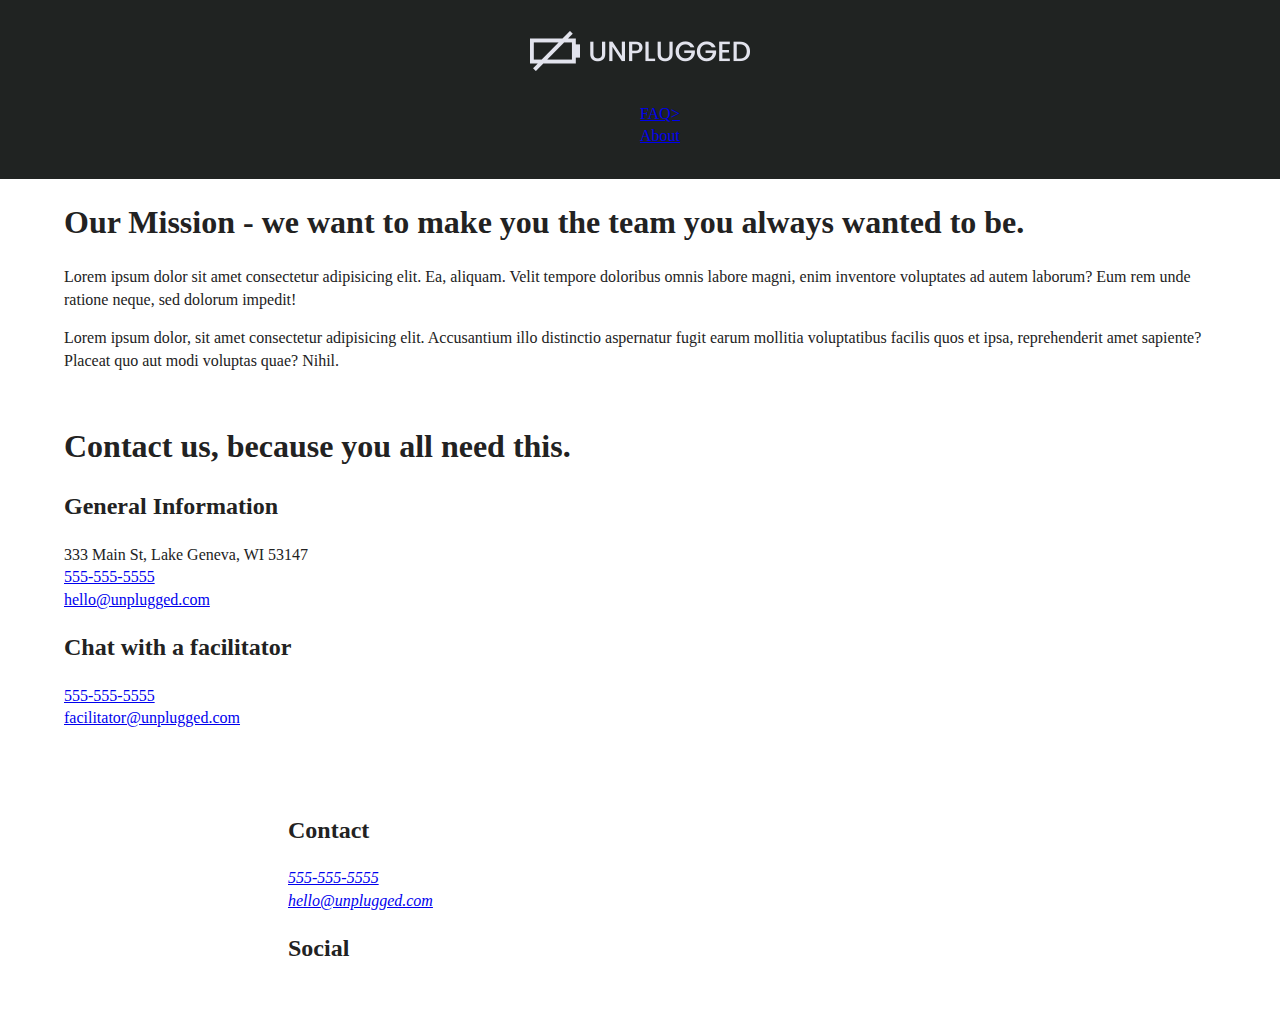
==== about/index.html @ d0165c0d "Format mobile" ====
<!DOCTYPE html>
<html class="no-js" lang="">
  <head>
    <meta charset="utf-8" />
    <title></title>
    <meta name="description" content="" />
    <meta name="viewport" content="width=device-width, initial-scale=1" />

    <meta property="og:title" content="" />
    <meta property="og:type" content="" />
    <meta property="og:url" content="" />
    <meta property="og:image" content="" />

    <link rel="manifest" href="../site.webmanifest" />
    <link rel="apple-touch-icon" href="../icon.png" />
    <!-- Place favicon.ico in the root directory -->

    <link rel="stylesheet" href="../css/normalize.css" />
    <link rel="stylesheet" href="../css/main.css" />

    <meta name="theme-color" content="#fafafa" />
  </head>

  <body>
    <!-- Add your site or application content here -->
    <header>
      <div class="content-wrapper">
        <figure>
          <a href="#"><img src="../img/logo.png" alt="unplugged-logo" /></a>
        </figure>

        <div class="content-divider"></div>

        <nav>
          <ul>
            <ls><a href="faq/index.html" target="_blank">FAQ></a></ls>
            <ls><a href="about/index.html" target="_blank">About</a></ls>
          </ul>
        </nav>
      </div>
    </header>

    <main>
      <section class="mission">
        <div class="content-wrapper">
          <div class="mission-content">
            <h1>Our Mission - we want to make you the team you always wanted to be.</h1>
            <p>Lorem ipsum dolor sit amet consectetur adipisicing elit. Ea, aliquam. Velit tempore doloribus omnis labore magni, enim inventore voluptates ad autem laborum? Eum rem unde ratione neque, sed dolorum impedit!</p>
            <p>Lorem ipsum dolor, sit amet consectetur adipisicing elit. Accusantium illo distinctio aspernatur fugit earum mollitia voluptatibus facilis quos et ipsa, reprehenderit amet sapiente? Placeat quo aut modi voluptas quae? Nihil.</p>
            
          </div>
        </div>
      </section>
      <section class="map">
        <figure></figure>
      </section>
      <section class="contact-section">
        <div class="content-wrapper">
          <div class="contact-content">
            <h1>Contact us, because you all need this.</h1>
            <div>
              <h2>General Information</h2>
              <p>333 Main St, Lake Geneva, WI 53147<br>
                <a href="tel:5555555555">555-555-5555</a><br />
                <a href="hello@unplugged.com">hello@unplugged.com</a></p>
            </div>
            <div>
              <h2>Chat with a facilitator</h2>
              <p><a href="tel:5555555555">555-555-5555<br>
              <a href="facilitator@unplugged.com">facilitator@unplugged.com</a></p>
            </div>  
          </div>
        </div>
      </section>
    </main>

    <footer>
      <div class="content-wrapper">
        <div class="footer-content">
          <div class="contact">
            <h2>Contact</h2>
            <address>
              <a href="tel:5555555555">555-555-5555</a><br />
              <a href="hello@unplugged.com">hello@unplugged.com</a>
            </address>
          </div>
          <div class="social">
            <h2>Social</h2>
            <div class="social-icons">
              <p>
                <a href="https://www.facebook.com/yoursite" target="_blank"></a>
              </p>
              <p>
                <a href="https://www.twitter.com/yoursite" target="_blank"></a>
              </p>
              <p>
                <a
                  href="https://www.instagram.com/yoursite" target="_blank"></a>
              </p>
            </div>
          </div>
        </div>
        <!-- footer content ends -->
      </div>
      <!-- footer content-wrapper ends -->
    </footer>
    <script src="../js/vendor/modernizr-3.11.2.min.js"></script>
    <script src="../js/plugins.js"></script>
    <script src="../js/main.js"></script>

    <!-- Google Analytics: change UA-XXXXX-Y to be your site's ID. -->
    <script>
      window.ga = function () {
        ga.q.push(arguments);
      };
      ga.q = [];
      ga.l = +new Date();
      ga("create", "UA-XXXXX-Y", "auto");
      ga("set", "anonymizeIp", true);
      ga("set", "transport", "beacon");
      ga("send", "pageview");
    </script>
    <script src="https://www.google-analytics.com/analytics.js" async></script>
  </body>
</html>
---- css/main.css ----
/*! HTML5 Boilerplate v8.0.0 | MIT License | https://html5boilerplate.com/ */

/* main.css 2.1.0 | MIT License | https://github.com/h5bp/main.css#readme */
/*
 * What follows is the result of much research on cross-browser styling.
 * Credit left inline and big thanks to Nicolas Gallagher, Jonathan Neal,
 * Kroc Camen, and the H5BP dev community and team.
 */

/* ==========================================================================
   Base styles: opinionated defaults
   ========================================================================== */

html {
  color: #222;
  font-size: 1em;
  line-height: 1.4;
}

/*
 * Remove text-shadow in selection highlight:
 * https://twitter.com/miketaylr/status/12228805301
 *
 * Vendor-prefixed and regular ::selection selectors cannot be combined:
 * https://stackoverflow.com/a/16982510/7133471
 *
 * Customize the background color to match your design.
 */

::-moz-selection {
  background: #b3d4fc;
  text-shadow: none;
}

::selection {
  background: #b3d4fc;
  text-shadow: none;
}

/*
 * A better looking default horizontal rule
 */

hr {
  display: block;
  height: 1px;
  border: 0;
  border-top: 1px solid #ccc;
  margin: 1em 0;
  padding: 0;
}

/*
 * Remove the gap between audio, canvas, iframes,
 * images, videos and the bottom of their containers:
 * https://github.com/h5bp/html5-boilerplate/issues/440
 */

audio,
canvas,
iframe,
img,
svg,
video {
  vertical-align: middle;
}

/*
 * Remove default fieldset styles.
 */

fieldset {
  border: 0;
  margin: 0;
  padding: 0;
}

/*
 * Allow only vertical resizing of textareas.
 */

textarea {
  resize: vertical;
}

/* ==========================================================================
   Author's custom styles
   ========================================================================== */
/* --------------- Base Header -- Footer Styles------------ */

header,
footer {
  display: flex;
  justify-content: center;
  align-items: center;
  flex-flow: column wrap;
}

/* Header styles */

header {
  padding: 15px 0;
  background-color: #202322;
}

header .content-wrapper {
  display: flex;
  justify-content: center;
  align-items: center;
  flex-flow: column wrap;
  margin: 0;
}

header figure {
}

.header-divider {
  width: 100%;
}

header nav {
  display: flex;
  justify-content: center;
  align-items: center;
  flex-flow: column wrap;
  width: 60%;
}

header nav ul {
  display: flex;
  justify-content: center;
  align-items: center;
  flex-flow: column wrap;
}

/* --------------- Mobile Styles -- Homepage------------ */

.hero-area {
  display: flex;
  justify-content: start;
  align-items: center;
  flex-flow: column wrap;
  height: 500px;
}

.content-wrapper {
  width: 90%;
  padding: 0 20px;
}

aside {
  display: flex;
  justify-content: center;
  align-items: center;
  flex-flow: column wrap;
  height: 330px;
  background: #527158;
}

.form-description {
}

.form {
}

.features {
  display: flex;
  justify-content: center;
  align-items: center;
  flex-flow: column wrap;
  height: 1450px;
}

.features p {
  margin: 0;
}

.features article {
  width: 60%;
}

.fontawesome-icon {
}

.features .features-item {
  display: flex;
  justify-content: center;
  align-items: center;
  flex-flow: column wrap;
}

.reviews {
  display: flex;
  justify-content: center;
  align-items: center;
  flex-flow: column wrap;
  height: 600px;
}

.reviews h2 {
  width: 60%;
}
.reviews article {
  width: 100%;
}

/* --------------- Mobile Styles -- ABOUT------------ */

.mission {
  display: flex;
  justify-content: center;
  align-items: center;
  flex-flow: column wrap;
}

.mission-content {
}

.map {
}

.contact-section {
  display: flex;
  justify-content: center;
  align-items: center;
  flex-flow: column wrap;
  height: 340px;
}

.contact-content {
}

/* --------------- Mobile Styles -- FAQ------------ */

.faq {
  display: flex;
  justify-content: center;
  align-items: center;
  flex-flow: column wrap;
}

.faq .content-wrapper {
  display: flex;
  justify-content: center;
  align-items: center;
  flex-flow: column wrap;
  padding: 0 20px;
}
/* Footer */

footer .content-wrapper {
  width: 55%;
  margin: 50px 0;
}

footer p {
  margin: 0;
}

.footer-content {
}
.contact {
}

footer .social p {
  display: flex;
  justify-content: center;
  align-items: center;
  flex-flow: column wrap;
}

footer .social-icons {
  display: flex;
  justify-content: center;
  align-items: center;
  flex-flow: column wrap;
}

.copyright {
}
/* ==========================================================================
   Helper classes
   ========================================================================== */

/*
 * Hide visually and from screen readers
 */

.hidden,
[hidden] {
  display: none !important;
}

/*
 * Hide only visually, but have it available for screen readers:
 * https://snook.ca/archives/html_and_css/hiding-content-for-accessibility
 *
 * 1. For long content, line feeds are not interpreted as spaces and small width
 *    causes content to wrap 1 word per line:
 *    https://medium.com/@jessebeach/beware-smushed-off-screen-accessible-text-5952a4c2cbfe
 */

.sr-only {
  border: 0;
  clip: rect(0, 0, 0, 0);
  height: 1px;
  margin: -1px;
  overflow: hidden;
  padding: 0;
  position: absolute;
  white-space: nowrap;
  width: 1px;
  /* 1 */
}

/*
 * Extends the .sr-only class to allow the element
 * to be focusable when navigated to via the keyboard:
 * https://www.drupal.org/node/897638
 */

.sr-only.focusable:active,
.sr-only.focusable:focus {
  clip: auto;
  height: auto;
  margin: 0;
  overflow: visible;
  position: static;
  white-space: inherit;
  width: auto;
}

/*
 * Hide visually and from screen readers, but maintain layout
 */

.invisible {
  visibility: hidden;
}

/*
 * Clearfix: contain floats
 *
 * For modern browsers
 * 1. The space content is one way to avoid an Opera bug when the
 *    `contenteditable` attribute is included anywhere else in the document.
 *    Otherwise it causes space to appear at the top and bottom of elements
 *    that receive the `clearfix` class.
 * 2. The use of `table` rather than `block` is only necessary if using
 *    `:before` to contain the top-margins of child elements.
 */

.clearfix::before,
.clearfix::after {
  content: " ";
  display: table;
}

.clearfix::after {
  clear: both;
}

/* ==========================================================================
   EXAMPLE Media Queries for Responsive Design.
   These examples override the primary ('mobile first') styles.
   Modify as content requires.
   ========================================================================== */

@media only screen and (min-width: 35em) {
  /* Style adjustments for viewports that meet the condition */
}

@media print,
  (-webkit-min-device-pixel-ratio: 1.25),
  (min-resolution: 1.25dppx),
  (min-resolution: 120dpi) {
  /* Style adjustments for high resolution devices */
}

/* ==========================================================================
   Print styles.
   Inlined to avoid the additional HTTP request:
   https://www.phpied.com/delay-loading-your-print-css/
   ========================================================================== */

@media print {
  *,
  *::before,
  *::after {
    background: #fff !important;
    color: #000 !important;
    /* Black prints faster */
    box-shadow: none !important;
    text-shadow: none !important;
  }

  a,
  a:visited {
    text-decoration: underline;
  }

  a[href]::after {
    content: " (" attr(href) ")";
  }

  abbr[title]::after {
    content: " (" attr(title) ")";
  }

  /*
   * Don't show links that are fragment identifiers,
   * or use the `javascript:` pseudo protocol
   */
  a[href^="#"]::after,
  a[href^="javascript:"]::after {
    content: "";
  }

  pre {
    white-space: pre-wrap !important;
  }

  pre,
  blockquote {
    border: 1px solid #999;
    page-break-inside: avoid;
  }

  /*
   * Printing Tables:
   * https://web.archive.org/web/20180815150934/http://css-discuss.incutio.com/wiki/Printing_Tables
   */
  thead {
    display: table-header-group;
  }

  tr,
  img {
    page-break-inside: avoid;
  }

  p,
  h2,
  h3 {
    orphans: 3;
    widows: 3;
  }

  h2,
  h3 {
    page-break-after: avoid;
  }
}
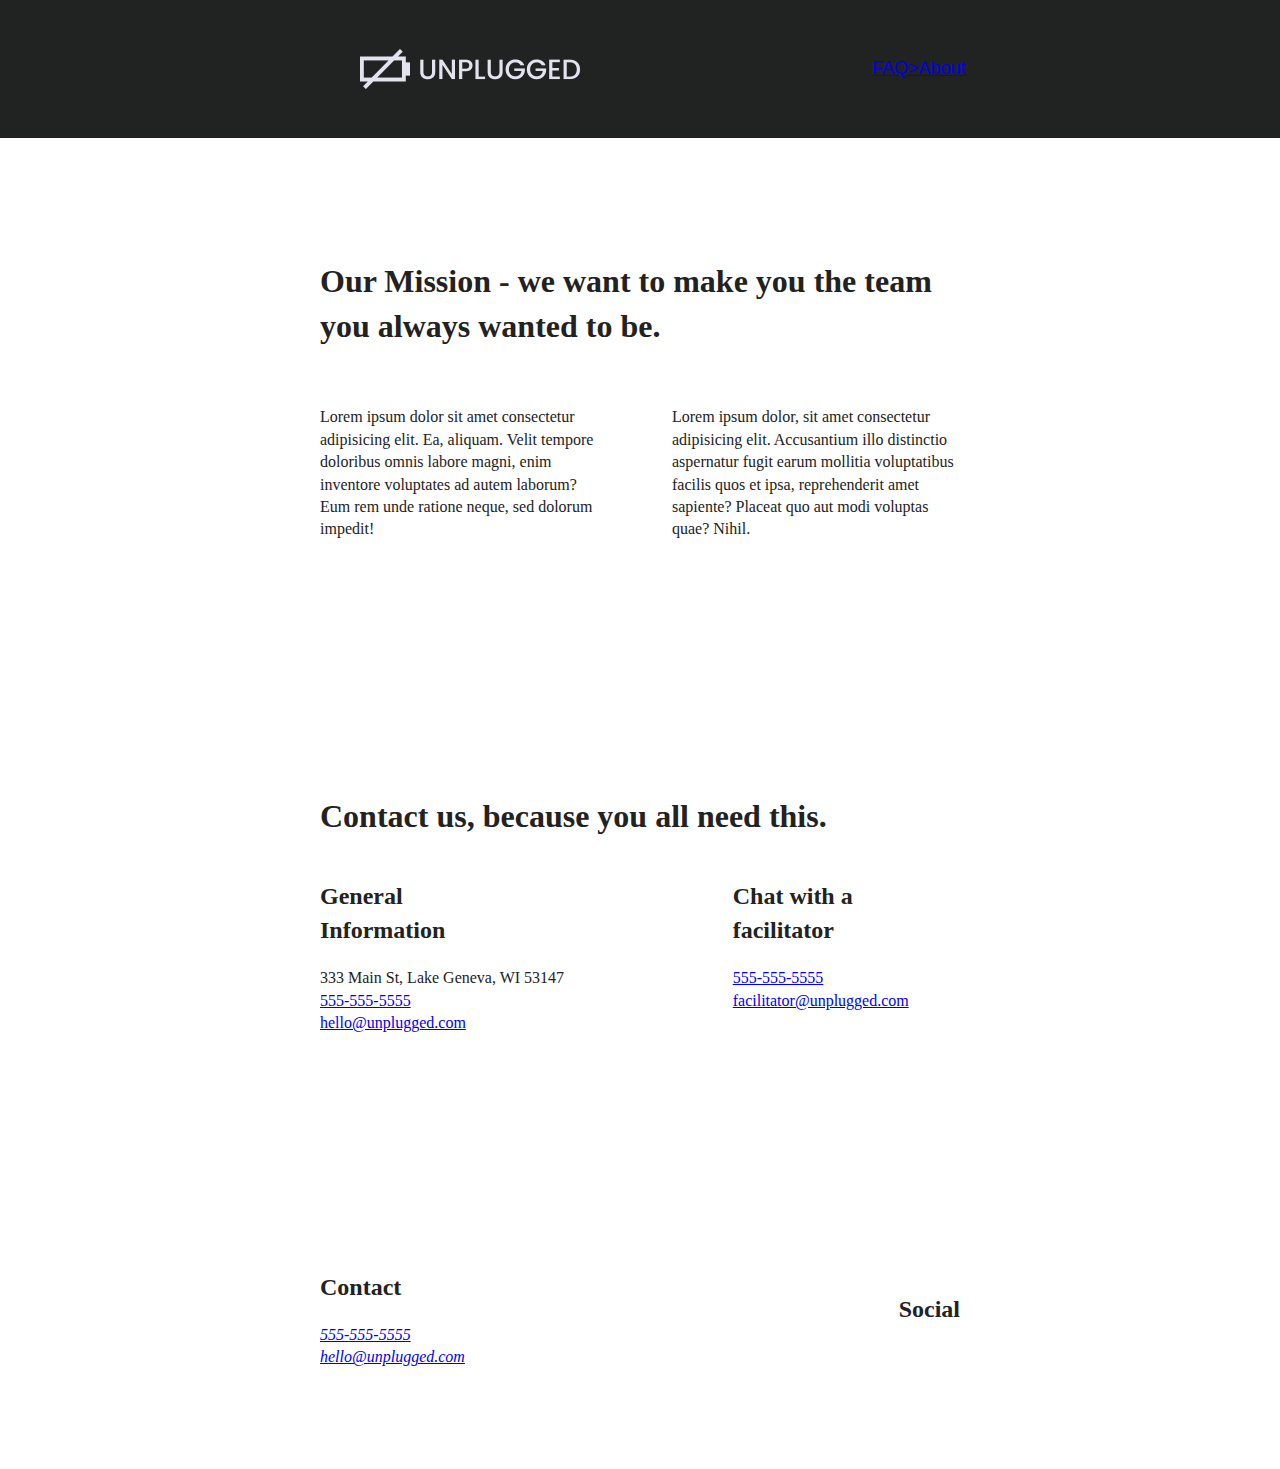
==== commit 6213ed64: "Add tablet profile" ====
--- a/about/index.html
+++ b/about/index.html
@@ -43,11 +43,10 @@
     <main>
       <section class="mission">
         <div class="content-wrapper">
+          <h1>Our Mission - we want to make you the team you always wanted to be.</h1>
           <div class="mission-content">
-            <h1>Our Mission - we want to make you the team you always wanted to be.</h1>
             <p>Lorem ipsum dolor sit amet consectetur adipisicing elit. Ea, aliquam. Velit tempore doloribus omnis labore magni, enim inventore voluptates ad autem laborum? Eum rem unde ratione neque, sed dolorum impedit!</p>
             <p>Lorem ipsum dolor, sit amet consectetur adipisicing elit. Accusantium illo distinctio aspernatur fugit earum mollitia voluptatibus facilis quos et ipsa, reprehenderit amet sapiente? Placeat quo aut modi voluptas quae? Nihil.</p>
-            
           </div>
         </div>
       </section>
@@ -56,8 +55,8 @@
       </section>
       <section class="contact-section">
         <div class="content-wrapper">
+          <h1>Contact us, because you all need this.</h1>
           <div class="contact-content">
-            <h1>Contact us, because you all need this.</h1>
             <div>
               <h2>General Information</h2>
               <p>333 Main St, Lake Geneva, WI 53147<br>
--- a/css/main.css
+++ b/css/main.css
@@ -88,12 +88,17 @@
    ========================================================================== */
 /* --------------- Base Header -- Footer Styles------------ */
 
+.content-wrapper {
+  width: 90%;
+  margin: 50px 0;
+}
+
 header,
 footer {
   display: flex;
   justify-content: center;
   align-items: center;
-  flex-flow: column wrap;
+  flex-flow: row wrap;
 }
 
 /* Header styles */
@@ -107,7 +112,7 @@
   display: flex;
   justify-content: center;
   align-items: center;
-  flex-flow: column wrap;
+  flex-flow: row wrap;
   margin: 0;
 }
 
@@ -116,44 +121,40 @@
 
 .header-divider {
   width: 100%;
+  height: 1px;
+  margin: 10px 0 20px 0;
 }
 
 header nav {
   display: flex;
-  justify-content: center;
-  align-items: center;
-  flex-flow: column wrap;
+  justify-content: space-around;
+  align-items: center;
+  flex-flow: row wrap;
   width: 60%;
 }
 
 header nav ul {
   display: flex;
-  justify-content: center;
-  align-items: center;
-  flex-flow: column wrap;
+  justify-content: space-around;
+  width: 100%;
+  font-family: "Open Sans", sans-serif;
+  font-size: 18px;
+  color: #e2e3ed;
 }
 
 /* --------------- Mobile Styles -- Homepage------------ */
 
 .hero-area {
   display: flex;
-  justify-content: start;
-  align-items: center;
-  flex-flow: column wrap;
-  height: 500px;
-}
-
-.content-wrapper {
-  width: 90%;
-  padding: 0 20px;
+  justify-content: center;
+  flex-flow: row wrap;
 }
 
 aside {
   display: flex;
   justify-content: center;
   align-items: center;
-  flex-flow: column wrap;
-  height: 330px;
+  flex-flow: row wrap;
   background: #527158;
 }
 
@@ -166,9 +167,7 @@
 .features {
   display: flex;
   justify-content: center;
-  align-items: center;
-  flex-flow: column wrap;
-  height: 1450px;
+  flex-flow: row wrap;
 }
 
 .features p {
@@ -177,31 +176,37 @@
 
 .features article {
   width: 60%;
+  margin: 30px 0;
 }
 
 .fontawesome-icon {
 }
 
-.features .features-item {
-  display: flex;
-  justify-content: center;
-  align-items: center;
-  flex-flow: column wrap;
+.features h2 {
+  margin-bottom: 60px;
+}
+
+.features .features-items {
+  display: flex;
+  justify-content: center;
+  align-items: center;
+  flex-flow: row wrap;
 }
 
 .reviews {
   display: flex;
   justify-content: center;
   align-items: center;
-  flex-flow: column wrap;
-  height: 600px;
+  flex-flow: row wrap;
 }
 
 .reviews h2 {
+  margin-bottom: 40px;
+}
+
+.reviews h3 {
   width: 60%;
-}
-.reviews article {
-  width: 100%;
+  margin: 20px 0;
 }
 
 /* --------------- Mobile Styles -- ABOUT------------ */
@@ -210,7 +215,7 @@
   display: flex;
   justify-content: center;
   align-items: center;
-  flex-flow: column wrap;
+  flex-flow: row wrap;
 }
 
 .mission-content {
@@ -223,8 +228,7 @@
   display: flex;
   justify-content: center;
   align-items: center;
-  flex-flow: column wrap;
-  height: 340px;
+  flex-flow: row wrap;
 }
 
 .contact-content {
@@ -236,17 +240,30 @@
   display: flex;
   justify-content: center;
   align-items: center;
-  flex-flow: column wrap;
+  flex-flow: row wrap;
 }
 
 .faq .content-wrapper {
   display: flex;
   justify-content: center;
   align-items: center;
-  flex-flow: column wrap;
-  padding: 0 20px;
-}
+  flex-flow: row wrap;
+  margin: 50px 0 0 0;
+}
+
+.faq h2 {
+  margin-bottom: 40px;
+}
+
+.faq-content {
+  margin-bottom: 50px;
+}
+
 /* Footer */
+
+footer {
+  flex-direction: column;
+}
 
 footer .content-wrapper {
   width: 55%;
@@ -259,24 +276,24 @@
 
 .footer-content {
 }
-.contact {
+footer .contact {
+  margin-bottom: 50px;
 }
 
 footer .social p {
   display: flex;
   justify-content: center;
   align-items: center;
-  flex-flow: column wrap;
 }
 
 footer .social-icons {
   display: flex;
-  justify-content: center;
-  align-items: center;
-  flex-flow: column wrap;
-}
-
-.copyright {
+  justify-content: space-around;
+  align-items: center;
+}
+
+footer .copyright {
+  margin: 20px 0;
 }
 /* ==========================================================================
    Helper classes
@@ -366,17 +383,133 @@
    Modify as content requires.
    ========================================================================== */
 
-@media only screen and (min-width: 35em) {
-  /* Style adjustments for viewports that meet the condition */
-}
-
-@media print,
-  (-webkit-min-device-pixel-ratio: 1.25),
-  (min-resolution: 1.25dppx),
-  (min-resolution: 120dpi) {
-  /* Style adjustments for high resolution devices */
-}
-
+/* TABLET STYLES HERE */
+
+@media (min-width: 768px) {
+  .content-wrapper {
+    max-width: 640px;
+    margin: 100px 0;
+  }
+  /* HEADER */
+  header {
+    justify-content: space-around;
+    padding: 33px 0;
+  }
+  header .content-wrapper {
+    width: 100%;
+    justify-content: space-between;
+  }
+  header nav {
+    width: 20%;
+  }
+  header nav ul {
+    justify-content: space-between;
+  }
+  .header-divider {
+    display: none;
+  }
+  /* HERO AREA */
+  /* ASIDE */
+
+  aside .content-wrapper {
+    margin: 50px 0;
+    display: flex;
+    justify-content: space-between;
+    flex-flow: row wrap;
+  }
+  aside .content-wrapper .form-description,
+  aside .content-wrapper .form {
+    width: 40%;
+    margin: 0;
+  }
+
+  /* FEATURES */
+
+  .features article {
+    display: flex;
+    justify-content: center;
+    align-items: center;
+    flex-flow: column wrap;
+    flex-basis: 50%;
+  }
+  .features .features-item-description {
+    width: 50%;
+  }
+
+  /* REVIEWS */
+
+  .reviews article {
+    display: flex;
+    justify-content: space-between;
+  }
+  .reviews article div {
+    width: 49%;
+  }
+
+  /* FOOTER */
+
+  footer .content-wrapper {
+    width: 65%;
+    margin: 100px 0;
+  }
+  .footer-content {
+    display: flex;
+    justify-content: space-between;
+    align-items: center;
+  }
+  footer .contact {
+    margin-bottom: 0;
+  }
+  footer .copyright {
+    width: 100%;
+  }
+
+  /* ******************ABOUT PAGE *********************/
+
+  .mission-content {
+    display: flex;
+    justify-content: space-between;
+    align-items: center;
+    padding-top: 20px;
+  }
+
+  .mission-content p {
+    width: 45%;
+  }
+
+  .contact-section .content-wrapper h2 {
+    width: 80%;
+  }
+
+  .contact-content {
+    display: flex;
+    justify-content: space-between;
+    align-items: flex-start;
+  }
+
+  /* ********FAQ PAGE******* */
+
+  .faq .content-wrapper {
+    justify-content: space-between;
+  }
+
+  .faq-content {
+    flex-basis: 45%;
+  }
+
+  .faq h2 {
+    width: 100%;
+  }
+}
+
+/* DESKTOP STYLES HERE */
+
+@media (min-width: 1200px) {
+  .content-wrapper {
+    width: 85%;
+    padding: 0 10%;
+  }
+}
 /* ==========================================================================
    Print styles.
    Inlined to avoid the additional HTTP request:
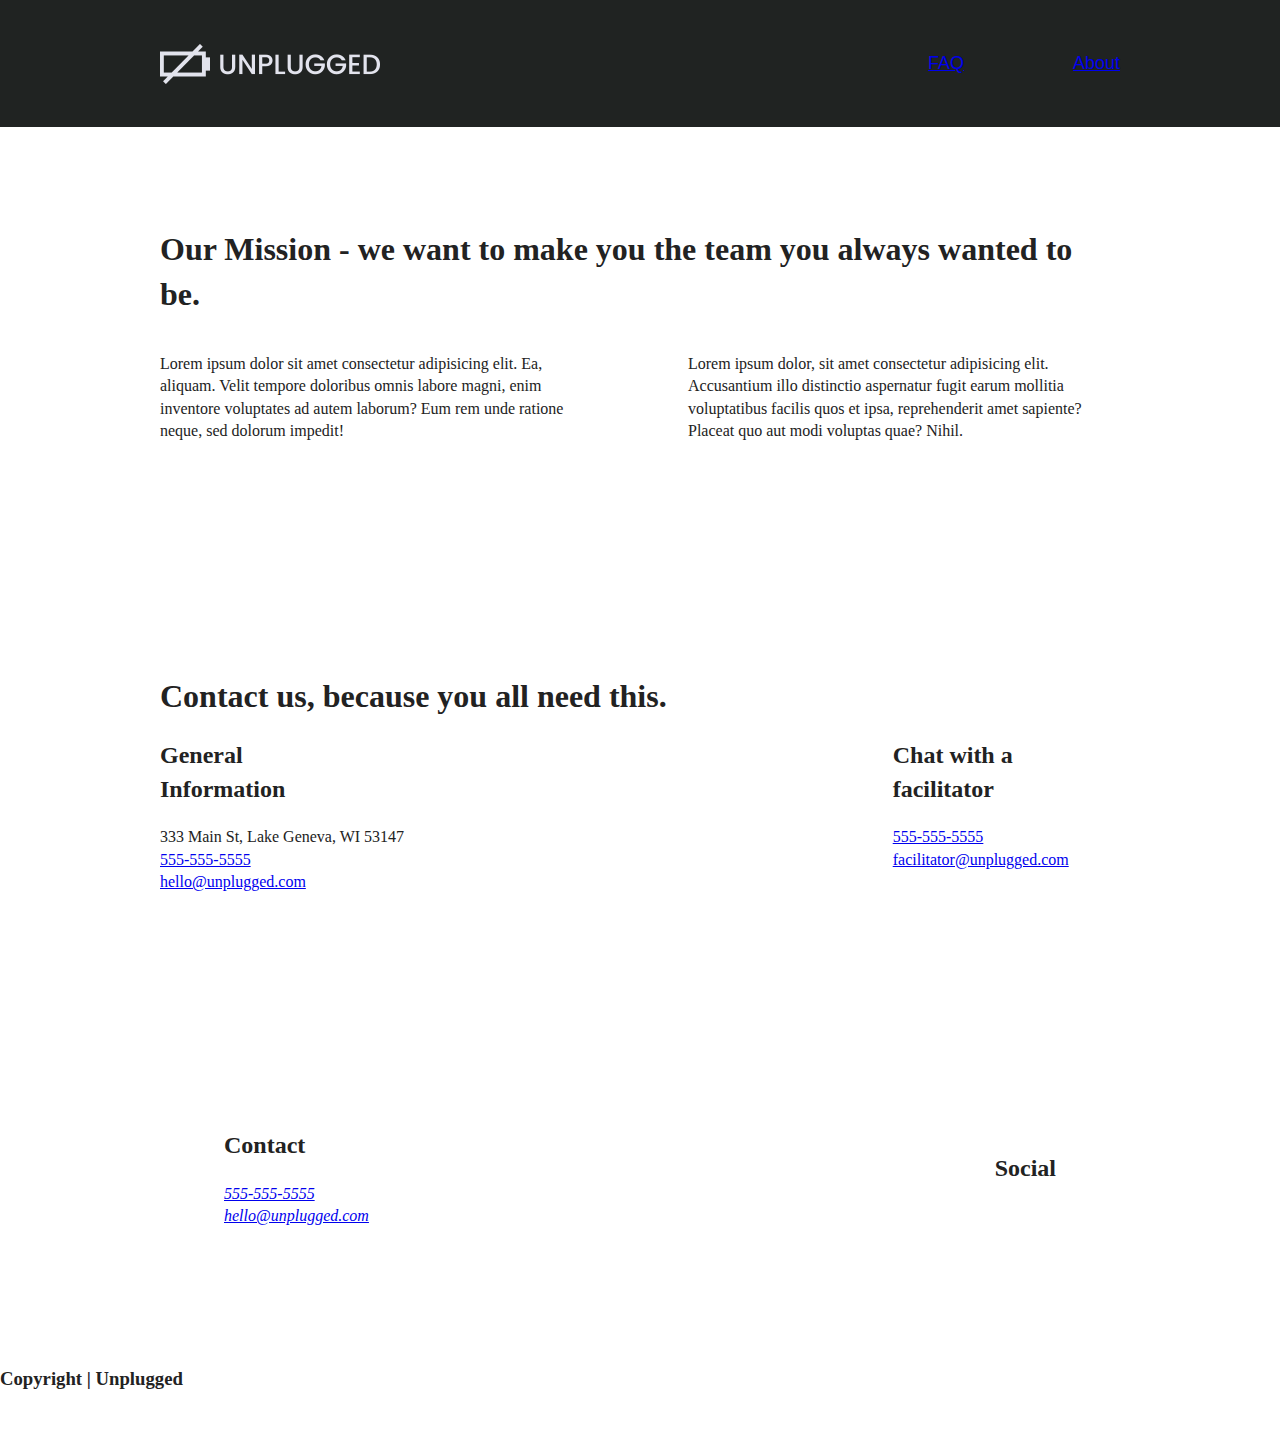
==== commit 3be1a0fa: "Add desktop styles" ====
--- a/about/index.html
+++ b/about/index.html
@@ -33,7 +33,7 @@
 
         <nav>
           <ul>
-            <ls><a href="faq/index.html" target="_blank">FAQ></a></ls>
+            <ls><a href="faq/index.html" target="_blank">FAQ</a></ls>
             <ls><a href="about/index.html" target="_blank">About</a></ls>
           </ul>
         </nav>
@@ -102,6 +102,12 @@
         <!-- footer content ends -->
       </div>
       <!-- footer content-wrapper ends -->
+      <div class="copyright">
+        <div>
+          <h3>Copyright | Unplugged</h3>
+        </div>
+      </div>
+
     </footer>
     <script src="../js/vendor/modernizr-3.11.2.min.js"></script>
     <script src="../js/plugins.js"></script>
--- a/css/main.css
+++ b/css/main.css
@@ -117,6 +117,7 @@
 }
 
 header figure {
+  margin: 0;
 }
 
 .header-divider {
@@ -140,6 +141,7 @@
   font-family: "Open Sans", sans-serif;
   font-size: 18px;
   color: #e2e3ed;
+  padding: 0;
 }
 
 /* --------------- Mobile Styles -- Homepage------------ */
@@ -506,10 +508,39 @@
 
 @media (min-width: 1200px) {
   .content-wrapper {
-    width: 85%;
-    padding: 0 10%;
-  }
-}
+    max-width: 960px;
+  }
+  .hero-area .content-wrapper {
+    margin: 50px 0;
+  }
+  aside .content-wrapper .form-description,
+  aside .content-wrapper .form {
+    width: 30%;
+    padding-left: 80px;
+  }
+  .features article {
+    flex-basis: 30%;
+  }
+
+  /* *********ABOUT********* */
+
+  .mission h1 {
+    margin: 0;
+  }
+  .contact-section h1 {
+    margin: 0;
+  }
+
+  /* ***********FAQ********** */
+
+  .faq {
+    margin: 50px 0;
+  }
+  .faq h1 {
+    width: 75%;
+  }
+}
+
 /* ==========================================================================
    Print styles.
    Inlined to avoid the additional HTTP request:
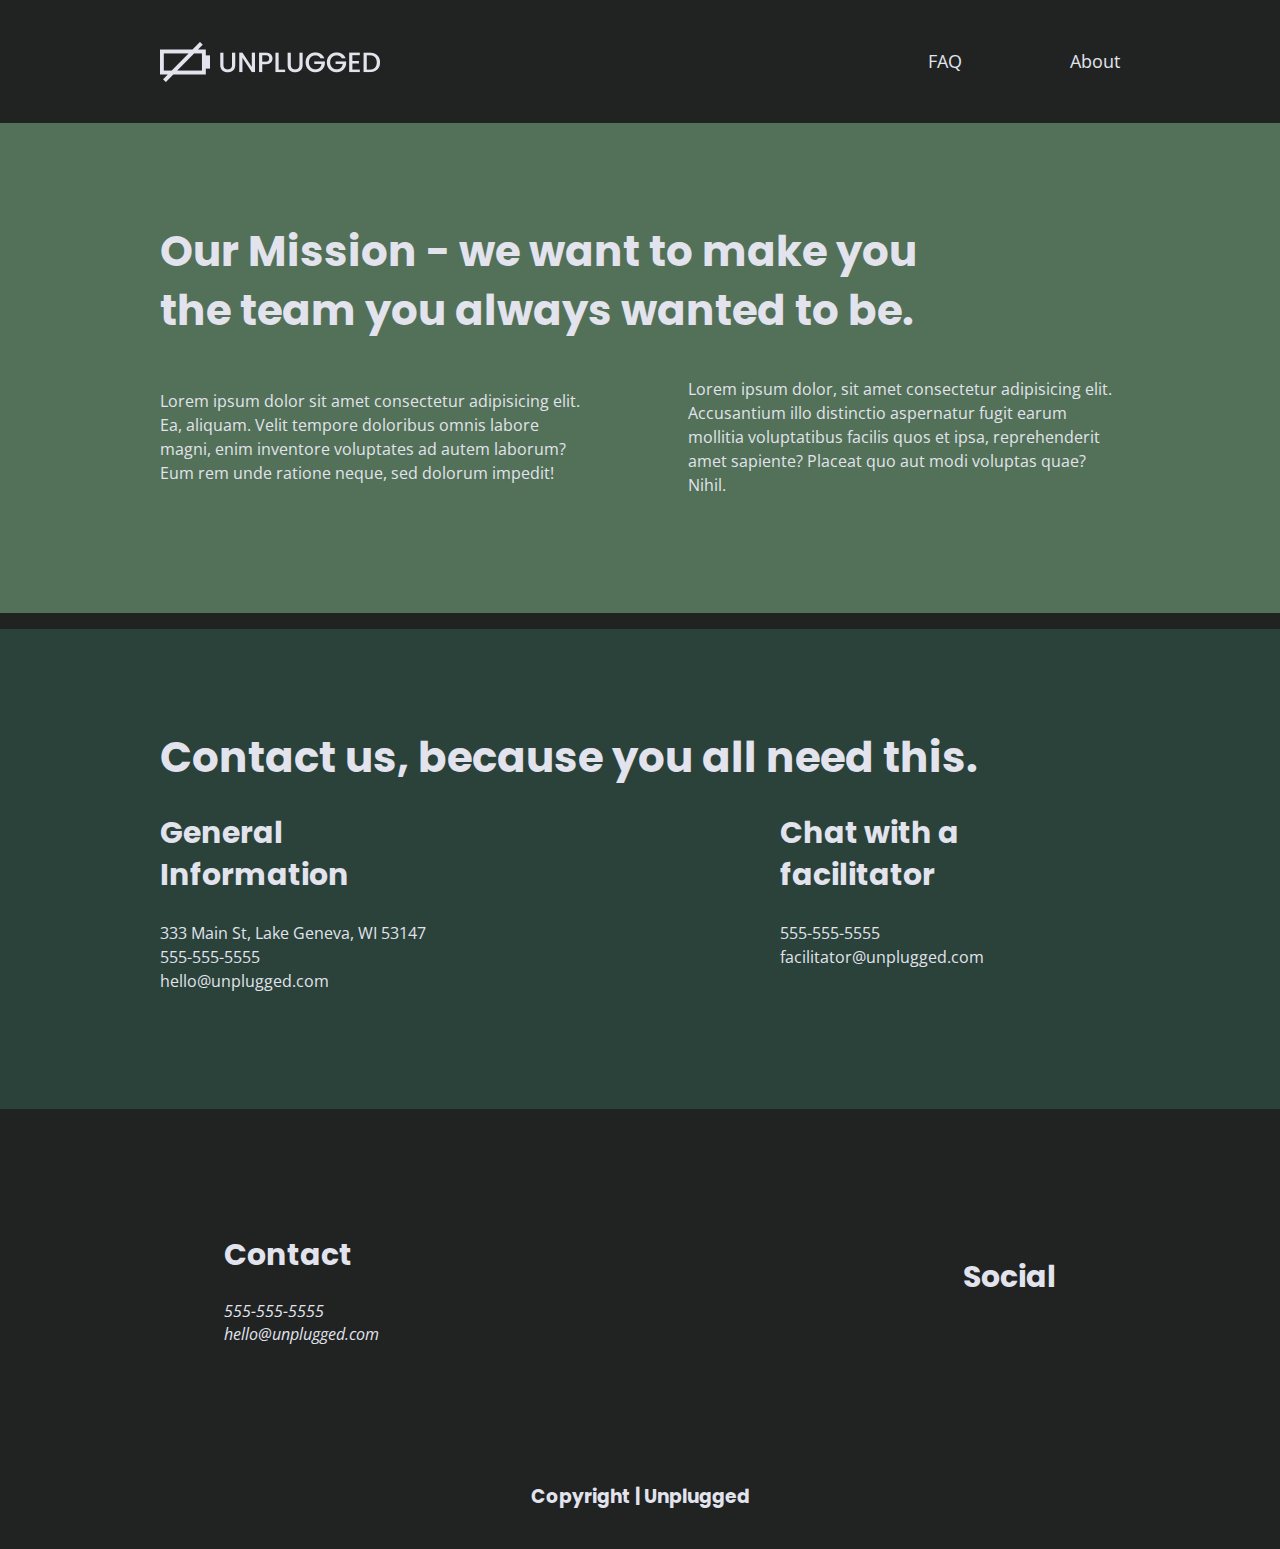
==== commit f2a7e826: "Add font styles" ====
--- a/about/index.html
+++ b/about/index.html
@@ -10,8 +10,9 @@
     <meta property="og:type" content="" />
     <meta property="og:url" content="" />
     <meta property="og:image" content="" />
-
-    <link rel="manifest" href="../site.webmanifest" />
+    <!-- GOOGLE FONTS -->
+    <link href="https://fonts.googleapis.com/css?family=Open+Sans:400,700|Poppins:500,700" rel="stylesheet">
+    <link href="https://fonts.googleapis.com/css2?family=Poppins&display=swap" rel="stylesheet">    <link rel="manifest" href="../site.webmanifest" />
     <link rel="apple-touch-icon" href="../icon.png" />
     <!-- Place favicon.ico in the root directory -->
 
--- a/css/main.css
+++ b/css/main.css
@@ -88,6 +88,60 @@
    ========================================================================== */
 /* --------------- Base Header -- Footer Styles------------ */
 
+/* General Styles */
+
+html {
+  font-size: 16px;
+}
+
+body {
+  font-family: "Open Sans", sans-serif;
+  color: #e2e3ed;
+  font-size: 1em;
+  background-color: #202322;
+}
+
+ul a {
+  font-size: 18px;
+  color: #e2e3ed;
+  text-decoration: none;
+}
+
+a {
+  color: #e2e3ed;
+  text-decoration: none;
+}
+
+h1 {
+  font-family: "Poppins", sans-serif;
+  font-size: 2.62em;
+}
+
+h2 {
+  font-family: "Poppins", sans-serif;
+  font-size: 1.87em;
+}
+
+h3,
+h4 {
+  font-family: "Poppins", sans-serif;
+}
+
+p {
+  line-height: 1.5em;
+}
+
+img {
+}
+
+figure {
+}
+
+address {
+}
+
+.content-wrapper {
+}
 .content-wrapper {
   width: 90%;
   margin: 50px 0;
@@ -105,7 +159,6 @@
 
 header {
   padding: 15px 0;
-  background-color: #202322;
 }
 
 header .content-wrapper {
@@ -138,9 +191,7 @@
   display: flex;
   justify-content: space-around;
   width: 100%;
-  font-family: "Open Sans", sans-serif;
-  font-size: 18px;
-  color: #e2e3ed;
+
   padding: 0;
 }
 
@@ -173,6 +224,7 @@
 }
 
 .features p {
+  text-align: center;
   margin: 0;
 }
 
@@ -200,6 +252,7 @@
   justify-content: center;
   align-items: center;
   flex-flow: row wrap;
+  background-color: #2a423a;
 }
 
 .reviews h2 {
@@ -218,6 +271,7 @@
   justify-content: center;
   align-items: center;
   flex-flow: row wrap;
+  background-color: #527158;
 }
 
 .mission-content {
@@ -231,6 +285,7 @@
   justify-content: center;
   align-items: center;
   flex-flow: row wrap;
+  background-color: #2a423a;
 }
 
 .contact-content {
@@ -243,6 +298,7 @@
   justify-content: center;
   align-items: center;
   flex-flow: row wrap;
+  background-color: #527158;
 }
 
 .faq .content-wrapper {
@@ -463,7 +519,7 @@
     margin-bottom: 0;
   }
   footer .copyright {
-    width: 100%;
+    width: inherit;
   }
 
   /* ******************ABOUT PAGE *********************/
@@ -510,14 +566,18 @@
   .content-wrapper {
     max-width: 960px;
   }
-  .hero-area .content-wrapper {
-    margin: 50px 0;
+  .hero-area h1 {
+    width: 700px;
   }
   aside .content-wrapper .form-description,
   aside .content-wrapper .form {
     width: 30%;
     padding-left: 80px;
   }
+  .features h2 {
+    width: 800px;
+    margin: 0;
+  }
   .features article {
     flex-basis: 30%;
   }
@@ -525,6 +585,7 @@
   /* *********ABOUT********* */
 
   .mission h1 {
+    width: 80%;
     margin: 0;
   }
   .contact-section h1 {
@@ -534,7 +595,6 @@
   /* ***********FAQ********** */
 
   .faq {
-    margin: 50px 0;
   }
   .faq h1 {
     width: 75%;
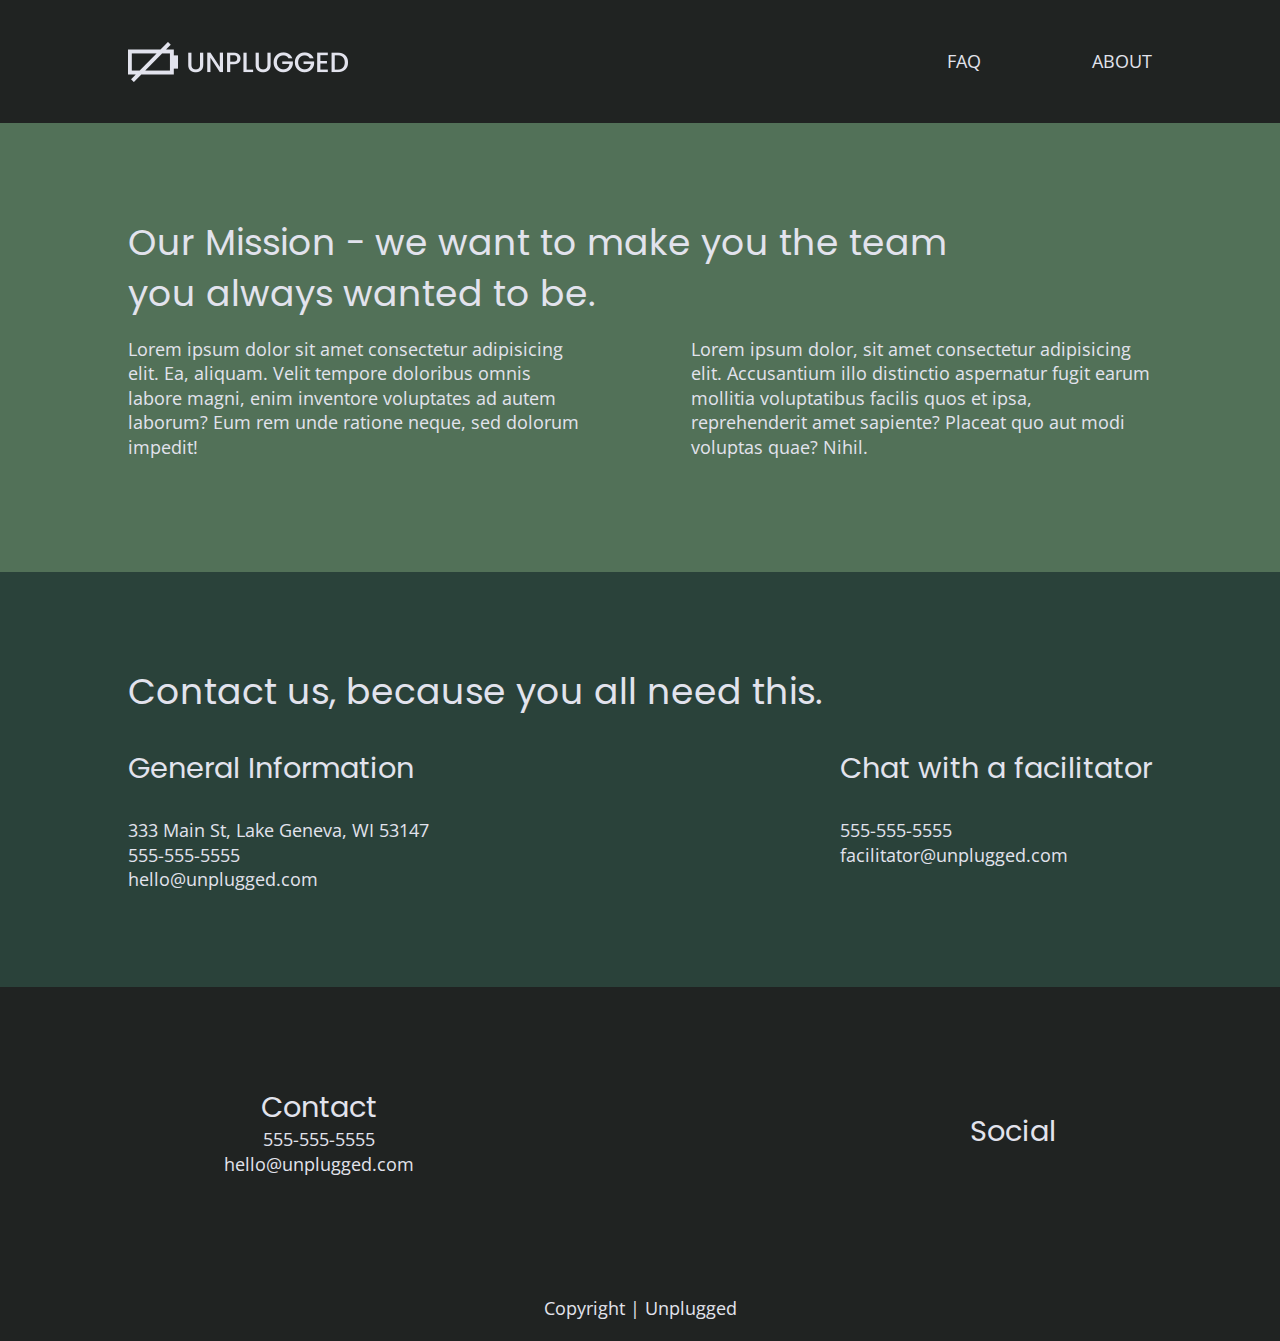
==== commit 8289a3fb: "Style photos" ====
--- a/about/index.html
+++ b/about/index.html
@@ -44,7 +44,7 @@
     <main>
       <section class="mission">
         <div class="content-wrapper">
-          <h1>Our Mission - we want to make you the team you always wanted to be.</h1>
+          <h2>Our Mission - we want to make you the team you always wanted to be.</h2>
           <div class="mission-content">
             <p>Lorem ipsum dolor sit amet consectetur adipisicing elit. Ea, aliquam. Velit tempore doloribus omnis labore magni, enim inventore voluptates ad autem laborum? Eum rem unde ratione neque, sed dolorum impedit!</p>
             <p>Lorem ipsum dolor, sit amet consectetur adipisicing elit. Accusantium illo distinctio aspernatur fugit earum mollitia voluptatibus facilis quos et ipsa, reprehenderit amet sapiente? Placeat quo aut modi voluptas quae? Nihil.</p>
@@ -56,16 +56,16 @@
       </section>
       <section class="contact-section">
         <div class="content-wrapper">
-          <h1>Contact us, because you all need this.</h1>
+          <h2>Contact us, because you all need this.</h2>
           <div class="contact-content">
             <div>
-              <h2>General Information</h2>
+              <h3>General Information</h3>
               <p>333 Main St, Lake Geneva, WI 53147<br>
                 <a href="tel:5555555555">555-555-5555</a><br />
                 <a href="hello@unplugged.com">hello@unplugged.com</a></p>
             </div>
             <div>
-              <h2>Chat with a facilitator</h2>
+              <h3>Chat with a facilitator</h3>
               <p><a href="tel:5555555555">555-555-5555<br>
               <a href="facilitator@unplugged.com">facilitator@unplugged.com</a></p>
             </div>  
@@ -78,14 +78,14 @@
       <div class="content-wrapper">
         <div class="footer-content">
           <div class="contact">
-            <h2>Contact</h2>
+            <h3>Contact</h3>
             <address>
               <a href="tel:5555555555">555-555-5555</a><br />
               <a href="hello@unplugged.com">hello@unplugged.com</a>
             </address>
           </div>
           <div class="social">
-            <h2>Social</h2>
+            <h3>Social</h3>
             <div class="social-icons">
               <p>
                 <a href="https://www.facebook.com/yoursite" target="_blank"></a>
@@ -105,7 +105,7 @@
       <!-- footer content-wrapper ends -->
       <div class="copyright">
         <div>
-          <h3>Copyright | Unplugged</h3>
+          <p>Copyright | Unplugged</p>
         </div>
       </div>
 
--- a/css/main.css
+++ b/css/main.css
@@ -104,47 +104,62 @@
 ul a {
   font-size: 18px;
   color: #e2e3ed;
+  text-transform: uppercase;
   text-decoration: none;
 }
 
 a {
+  font-style: normal;
   color: #e2e3ed;
   text-decoration: none;
 }
 
 h1 {
   font-family: "Poppins", sans-serif;
-  font-size: 2.62em;
+  font-weight: 400;
+  font-size: 2.25em;
 }
 
 h2 {
   font-family: "Poppins", sans-serif;
-  font-size: 1.87em;
-}
-
-h3,
+  font-weight: 400;
+  font-size: 1.8em;
+}
+
+h3 {
+  font-size: 1.1em;
+  font-family: "Poppins", sans-serif;
+  font-weight: 400;
+  margin: 0;
+}
+
 h4 {
+  font-size: 1.1em;
   font-family: "Poppins", sans-serif;
+  font-weight: 500;
+  margin: 0;
 }
 
 p {
-  line-height: 1.5em;
+  font-size: 0.87em;
 }
 
 img {
+  width: 100%;
 }
 
 figure {
+  margin: 0;
 }
 
 address {
-}
-
-.content-wrapper {
-}
+  text-align: center;
+  font-size: 0.87em;
+}
+
 .content-wrapper {
   width: 90%;
-  margin: 50px 0;
+  margin: 30px 0;
 }
 
 header,
@@ -191,16 +206,23 @@
   display: flex;
   justify-content: space-around;
   width: 100%;
-
   padding: 0;
 }
 
 /* --------------- Mobile Styles -- Homepage------------ */
 
 .hero-area {
-  display: flex;
-  justify-content: center;
-  flex-flow: row wrap;
+  background: url("../img/jake-melara-unsplash.png") no-repeat center;
+  background-size: cover;
+  display: flex;
+  justify-content: center;
+  flex-flow: row wrap;
+  height: 500px;
+}
+.hero-area h1 {
+  margin: 0;
+  padding: 0;
+  line-height: 1em;
 }
 
 aside {
@@ -211,13 +233,39 @@
   background: #527158;
 }
 
-.form-description {
-}
-
-.form {
+input[type="text"] {
+  box-sizing: border-box;
+  width: 100%;
+  color: #9d9ea4;
+  font-style: italic;
+  padding: 1em;
+}
+
+input[type="button"] {
+  width: 100%;
+  padding: 20px 0;
+  margin-top: 20px;
+  background-color: #2a423a;
+  font-family: "Poppins", Helvetica, Arial, sans-serif;
+  font-weight: 500;
+  font-size: 1.125em;
+  color: #e2e3ed;
+  border: none;
+  text-align: center;
+  text-transform: uppercase;
+}
+
+.form-description p {
+  margin: 10px 0;
+}
+
+aside .form {
+  margin-top: 30px;
 }
 
 .features {
+  background: url("../img/rawpixel-unsplash.png") center no-repeat;
+  background-size: cover;
   display: flex;
   justify-content: center;
   flex-flow: row wrap;
@@ -247,6 +295,8 @@
   flex-flow: row wrap;
 }
 
+article img {
+}
 .reviews {
   display: flex;
   justify-content: center;
@@ -256,7 +306,7 @@
 }
 
 .reviews h2 {
-  margin-bottom: 40px;
+  margin-bottom: 25px;
 }
 
 .reviews h3 {
@@ -310,7 +360,7 @@
 }
 
 .faq h2 {
-  margin-bottom: 40px;
+  margin-top: 0;
 }
 
 .faq-content {
@@ -328,12 +378,13 @@
   margin: 50px 0;
 }
 
+.footer-content h3 {
+  text-align: center;
+}
 footer p {
   margin: 0;
 }
 
-.footer-content {
-}
 footer .contact {
   margin-bottom: 50px;
 }
@@ -444,9 +495,19 @@
 /* TABLET STYLES HERE */
 
 @media (min-width: 768px) {
+  h1 {
+    font-size: 3em;
+  }
+  h2 {
+    font-size: 2.25em;
+  }
+  p,
+  address {
+    font-size: 1em;
+  }
   .content-wrapper {
-    max-width: 640px;
-    margin: 100px 0;
+    max-width: 83%;
+    margin: 85px 0;
   }
   /* HEADER */
   header {
@@ -467,6 +528,14 @@
     display: none;
   }
   /* HERO AREA */
+
+  .hero-area .content-wrapper h1 {
+    width: 85%;
+    padding: 0;
+    margin: 0;
+    font-size: 3em;
+  }
+
   /* ASIDE */
 
   aside .content-wrapper {
@@ -475,13 +544,23 @@
     justify-content: space-between;
     flex-flow: row wrap;
   }
+  h3 {
+    font-size: 1.5em;
+  }
   aside .content-wrapper .form-description,
   aside .content-wrapper .form {
     width: 40%;
     margin: 0;
   }
+  .form-description p {
+    margin: 25px 0;
+  }
 
   /* FEATURES */
+
+  .features h2 {
+    margin: 0;
+  }
 
   .features article {
     display: flex;
@@ -498,9 +577,19 @@
 
   .reviews article {
     display: flex;
+    align-items: flex-start;
     justify-content: space-between;
   }
-  .reviews article div {
+  .reviews h2 {
+    width: 65%;
+    margin-top: 0;
+  }
+  .reviews h3 {
+    width: 75%;
+    margin: 0;
+  }
+  .reviews article div,
+  .reviews article figure {
     width: 49%;
   }
 
@@ -523,12 +612,14 @@
   }
 
   /* ******************ABOUT PAGE *********************/
+  .mission h2 {
+    margin: 0;
+  }
 
   .mission-content {
     display: flex;
     justify-content: space-between;
     align-items: center;
-    padding-top: 20px;
   }
 
   .mission-content p {
@@ -564,40 +655,87 @@
 
 @media (min-width: 1200px) {
   .content-wrapper {
-    max-width: 960px;
-  }
-  .hero-area h1 {
-    width: 700px;
+    margin: 50px 0;
+    max-width: 80%;
+  }
+  h1 {
+    font-size: 3.75em;
+  }
+  h2 {
+    font-size: 2.25em;
+  }
+  h3 {
+    font-size: 1.8em;
+  }
+  p,
+  address {
+    font-size: 1.1em;
+  }
+
+  .hero-area {
+    height: 600px;
+  }
+  .hero-area .content-wrapper h1 {
+    font-size: 4em;
   }
   aside .content-wrapper .form-description,
   aside .content-wrapper .form {
     width: 30%;
+  }
+  .form-description {
     padding-left: 80px;
   }
+  .form {
+    padding-right: 80px;
+  }
   .features h2 {
-    width: 800px;
+    width: 90%;
     margin: 0;
   }
   .features article {
     flex-basis: 30%;
   }
+  .reviews h2 {
+    width: 100%;
+  }
 
   /* *********ABOUT********* */
-
-  .mission h1 {
+  .mission-content {
+    padding: 0em;
+  }
+
+  .mission .content-wrapper,
+  .contact-section .content-wrapper {
+    margin: 95px 0;
+  }
+
+  .mission h2 {
     width: 80%;
     margin: 0;
   }
-  .contact-section h1 {
+  .contact-section h2 {
+    margin: 0;
+  }
+  .contact-section h3 {
+    margin: 30px 0;
+  }
+  .contact-section p {
     margin: 0;
   }
 
   /* ***********FAQ********** */
 
-  .faq {
-  }
-  .faq h1 {
-    width: 75%;
+  .faq-content {
+    margin-bottom: 30px;
+  }
+  .faq .content-wrapper {
+    align-content: flex-start;
+    margin-bottom: 45px;
+  }
+
+  .faq h2 {
+    margin: 0;
+    font-size: 3em;
   }
 }
 
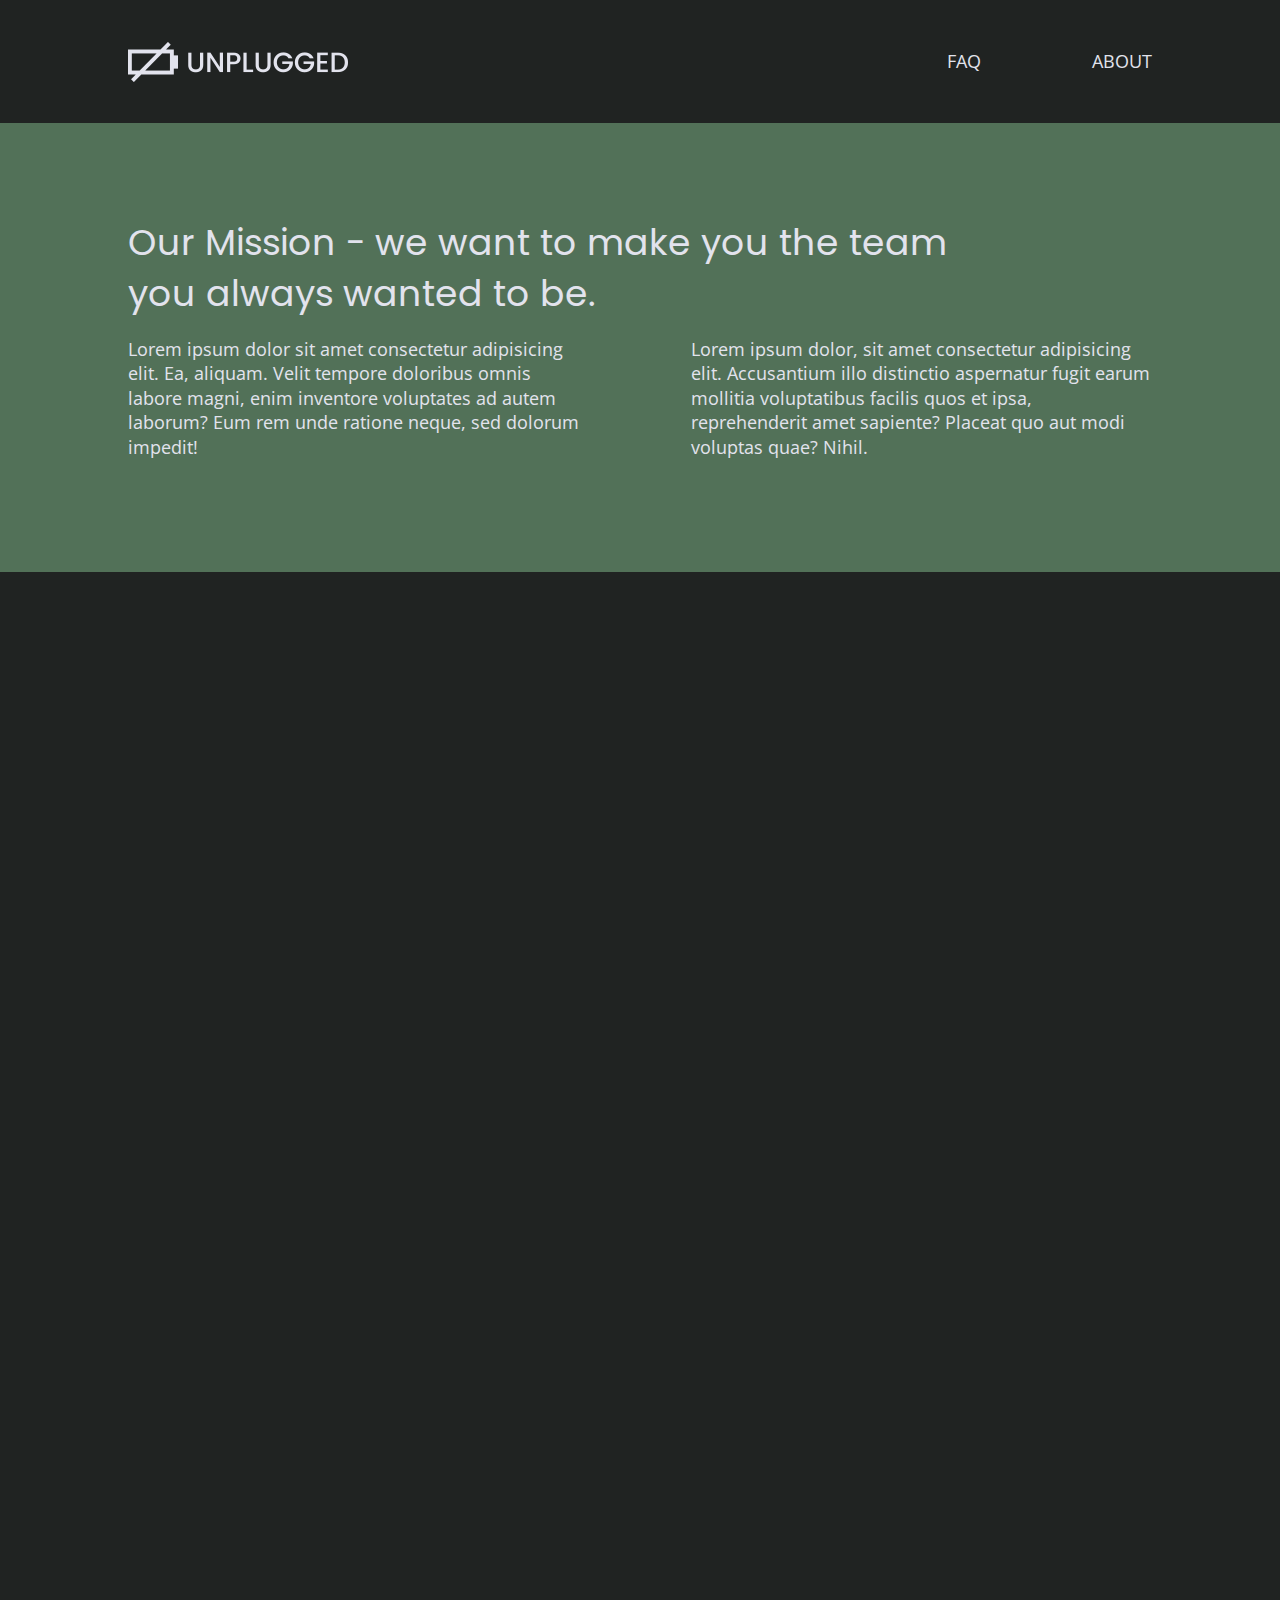
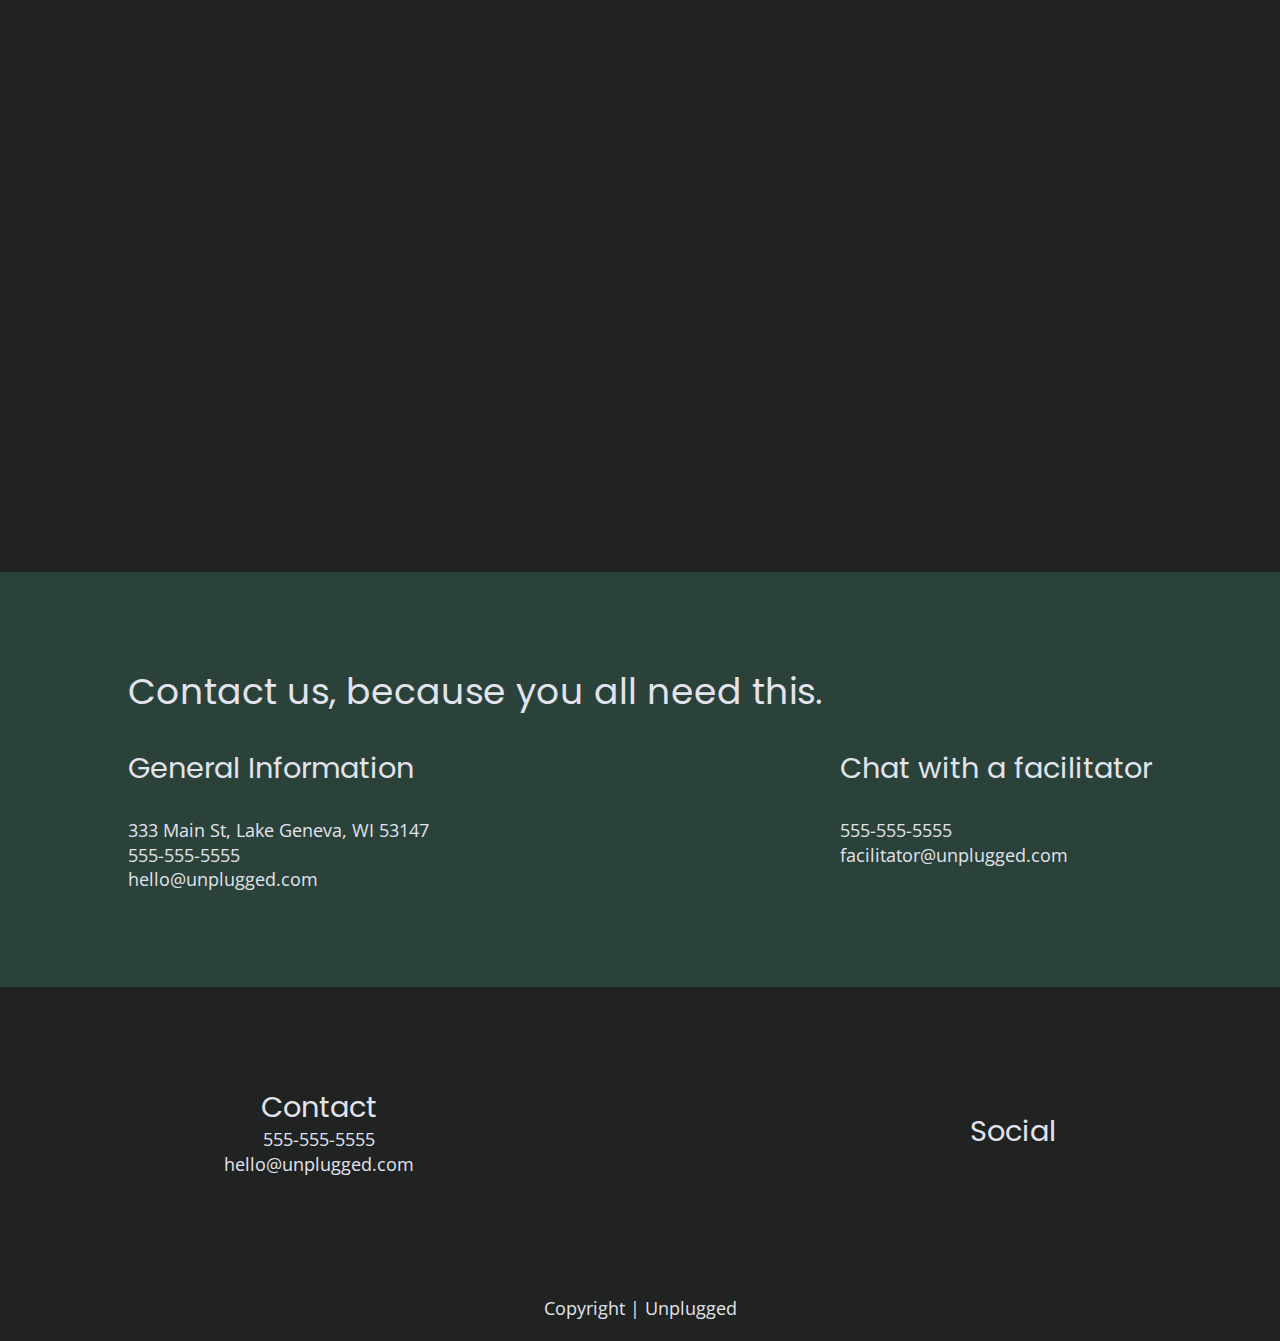
==== commit 1f7ec969: "Add map" ====
--- a/about/index.html
+++ b/about/index.html
@@ -52,7 +52,9 @@
         </div>
       </section>
       <section class="map">
-        <figure></figure>
+        <figure>
+          <iframe src="https://www.google.com/maps/embed?pb=!1m18!1m12!1m3!1d47005.04987453045!2d-88.46144675295294!3d42.580435918425685!2m3!1f0!2f0!3f0!3m2!1i1024!2i768!4f13.1!3m3!1m2!1s0x880584e9f85c4509%3A0x9eb9a6efc12afe43!2sLake%20Geneva%2C%20WI%2053147!5e0!3m2!1sen!2sus!4v1628700933454!5m2!1sen!2sus" width="600" height="450" style="border:0;" allowfullscreen="" loading="lazy"></iframe>
+        </figure>
       </section>
       <section class="contact-section">
         <div class="content-wrapper">
--- a/css/main.css
+++ b/css/main.css
@@ -327,9 +327,21 @@
 .mission-content {
 }
 
-.map {
-}
-
+.map figure {
+  width: 100%;
+  height: 0;
+  padding-bottom: 125%;
+  overflow: hidden;
+  position: relative;
+}
+
+.map iframe {
+  width: 100%;
+  height: 100%;
+  position: absolute;
+  top: 0;
+  left: 0;
+}
 .contact-section {
   display: flex;
   justify-content: center;
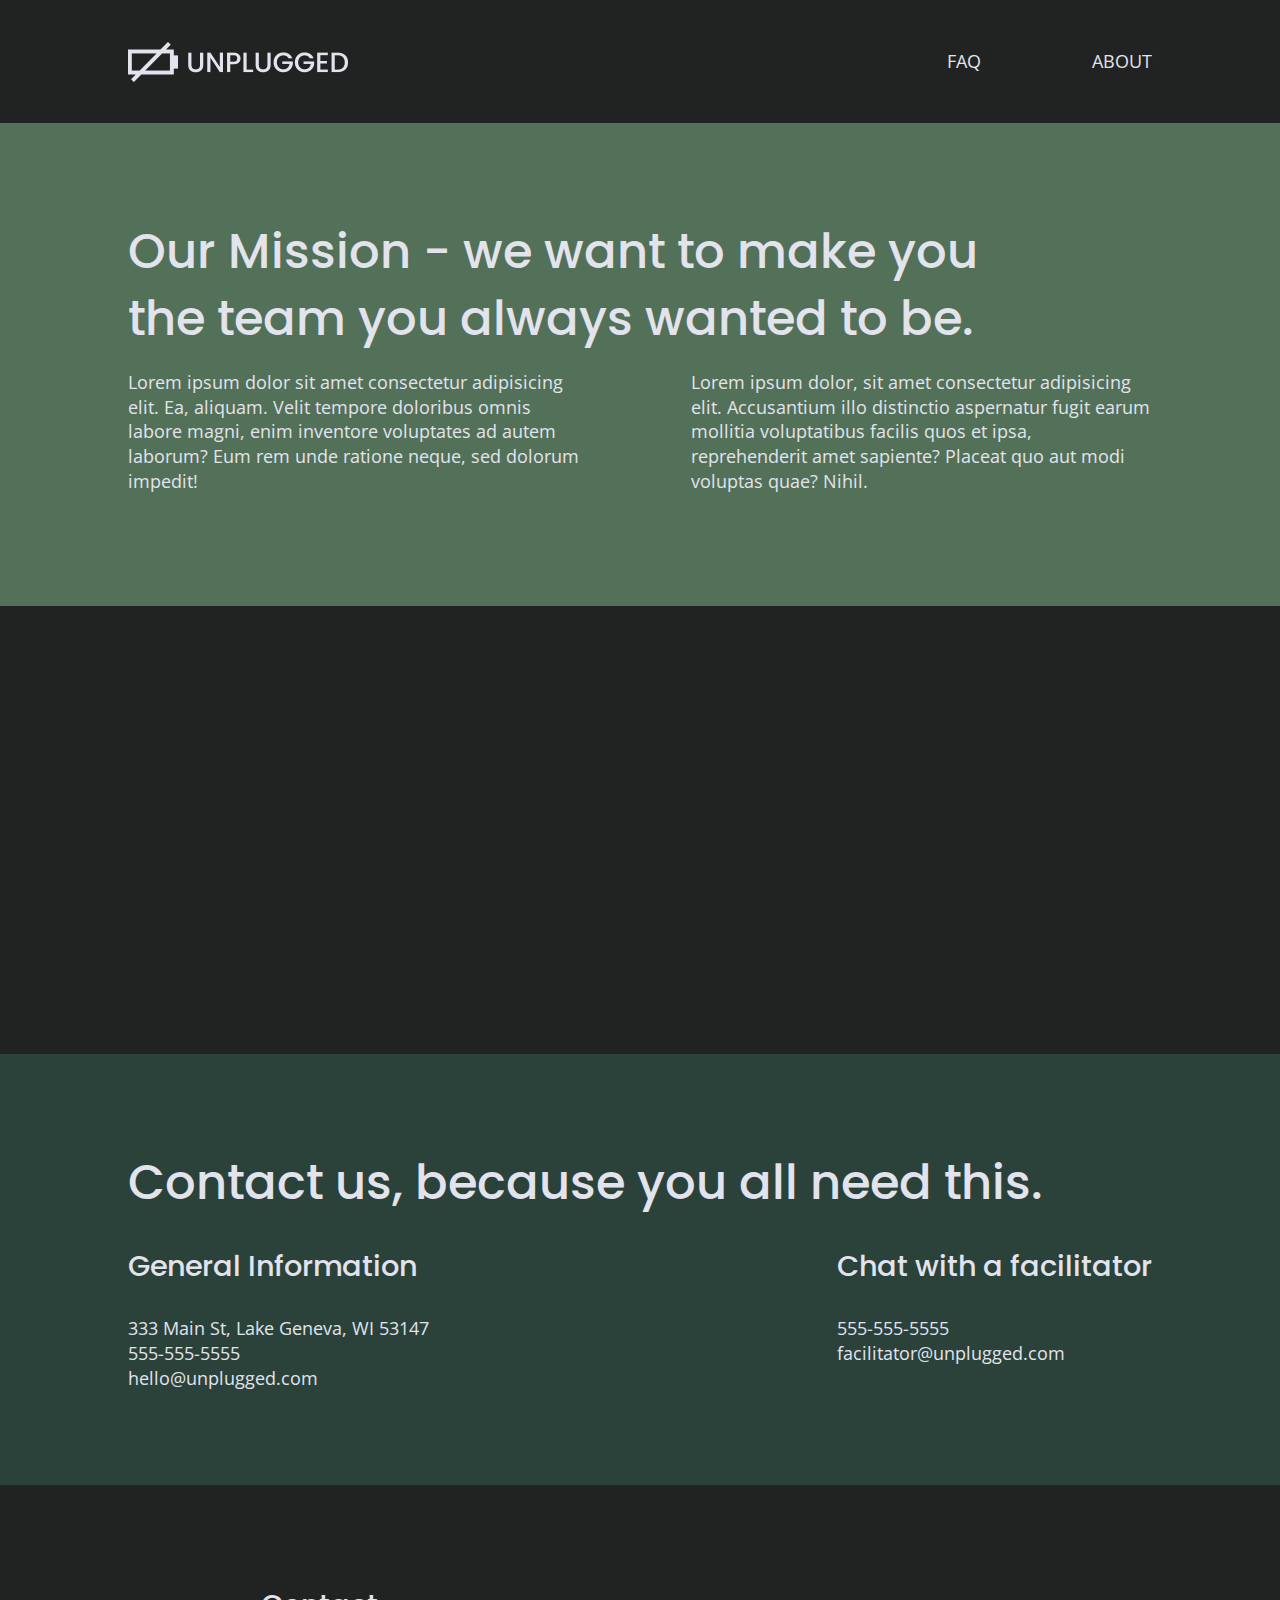
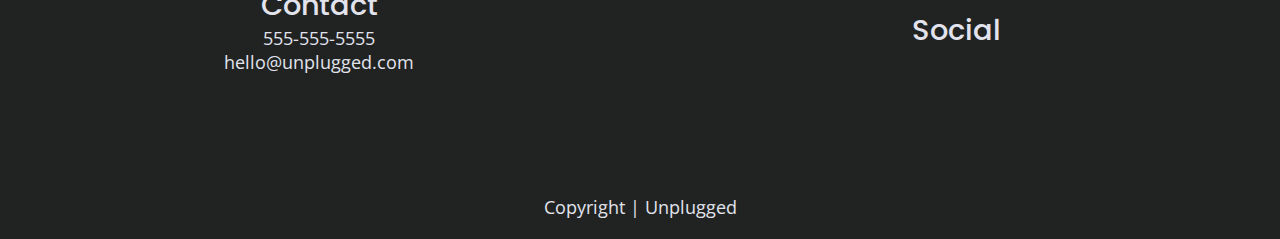
==== commit 85f8562f: "Add social fa-icons" ====
--- a/about/index.html
+++ b/about/index.html
@@ -13,6 +13,13 @@
     <!-- GOOGLE FONTS -->
     <link href="https://fonts.googleapis.com/css?family=Open+Sans:400,700|Poppins:500,700" rel="stylesheet">
     <link href="https://fonts.googleapis.com/css2?family=Poppins&display=swap" rel="stylesheet">    <link rel="manifest" href="../site.webmanifest" />
+    <link
+    rel="stylesheet"
+    href="https://use.fontawesome.com/releases/v5.5.0/css/all.css"
+    integrity="sha384-B4dIYHKNBt8Bc12p+WXckhzcICo0wtJAoU8YZTY5qE0Id1GSseTk6S+L3BlXeVIU"
+    crossorigin="anonymous"
+  />
+
     <link rel="apple-touch-icon" href="../icon.png" />
     <!-- Place favicon.ico in the root directory -->
 
@@ -90,14 +97,19 @@
             <h3>Social</h3>
             <div class="social-icons">
               <p>
-                <a href="https://www.facebook.com/yoursite" target="_blank"></a>
+                <a href="https://www.facebook.com/yoursite" target="_blank"
+                  ><i class="fab fa-facebook"></i
+                ></a>
               </p>
               <p>
-                <a href="https://www.twitter.com/yoursite" target="_blank"></a>
+                <a href="https://www.twitter.com/yoursite" target="_blank"
+                  ><i class="fab fa-twitter"></i
+                ></a>
               </p>
               <p>
-                <a
-                  href="https://www.instagram.com/yoursite" target="_blank"></a>
+                <a href="https://www.instagram.com/yoursite" target="_blank"
+                  ><i class="fab fa-instagram"></i
+                ></a>
               </p>
             </div>
           </div>
@@ -105,12 +117,12 @@
         <!-- footer content ends -->
       </div>
       <!-- footer content-wrapper ends -->
+
       <div class="copyright">
         <div>
           <p>Copyright | Unplugged</p>
         </div>
       </div>
-
     </footer>
     <script src="../js/vendor/modernizr-3.11.2.min.js"></script>
     <script src="../js/plugins.js"></script>
--- a/css/main.css
+++ b/css/main.css
@@ -116,20 +116,20 @@
 
 h1 {
   font-family: "Poppins", sans-serif;
-  font-weight: 400;
+  font-weight: 500;
   font-size: 2.25em;
 }
 
 h2 {
   font-family: "Poppins", sans-serif;
-  font-weight: 400;
+  font-weight: 500;
   font-size: 1.8em;
 }
 
 h3 {
   font-size: 1.1em;
   font-family: "Poppins", sans-serif;
-  font-weight: 400;
+  font-weight: 500;
   margin: 0;
 }
 
@@ -281,6 +281,11 @@
   margin: 30px 0;
 }
 
+.features i {
+  font-size: 3.75em;
+  margin-bottom: 40px;
+}
+
 .fontawesome-icon {
 }
 
@@ -291,7 +296,7 @@
 .features .features-items {
   display: flex;
   justify-content: center;
-  align-items: center;
+  align-items: flex-start;
   flex-flow: row wrap;
 }
 
@@ -411,6 +416,8 @@
   display: flex;
   justify-content: space-around;
   align-items: center;
+  width: 200px;
+  font-size: 1.12em;
 }
 
 footer .copyright {
@@ -574,6 +581,11 @@
     margin: 0;
   }
 
+  .features i {
+    font-size: 4.5em;
+    margin-bottom: 25px;
+  }
+
   .features article {
     display: flex;
     justify-content: center;
@@ -638,6 +650,10 @@
     width: 45%;
   }
 
+  .map figure {
+    padding-bottom: 50%;
+  }
+
   .contact-section .content-wrapper h2 {
     width: 80%;
   }
@@ -704,6 +720,11 @@
     width: 90%;
     margin: 0;
   }
+
+  .features .features-item-description {
+    width: 65%;
+  }
+
   .features article {
     flex-basis: 30%;
   }
@@ -722,13 +743,21 @@
   }
 
   .mission h2 {
-    width: 80%;
-    margin: 0;
-  }
-  .contact-section h2 {
-    margin: 0;
-  }
-  .contact-section h3 {
+    font-size: 3em;
+    width: 85%;
+    margin: 0;
+  }
+
+  .map figure {
+    padding-bottom: 35%;
+  }
+
+  .contact-section .content-wrapper h2 {
+    font-size: 3em;
+    margin: 0;
+    width: 100%;
+  }
+  .contact-section .content-wrapper h3 {
     margin: 30px 0;
   }
   .contact-section p {
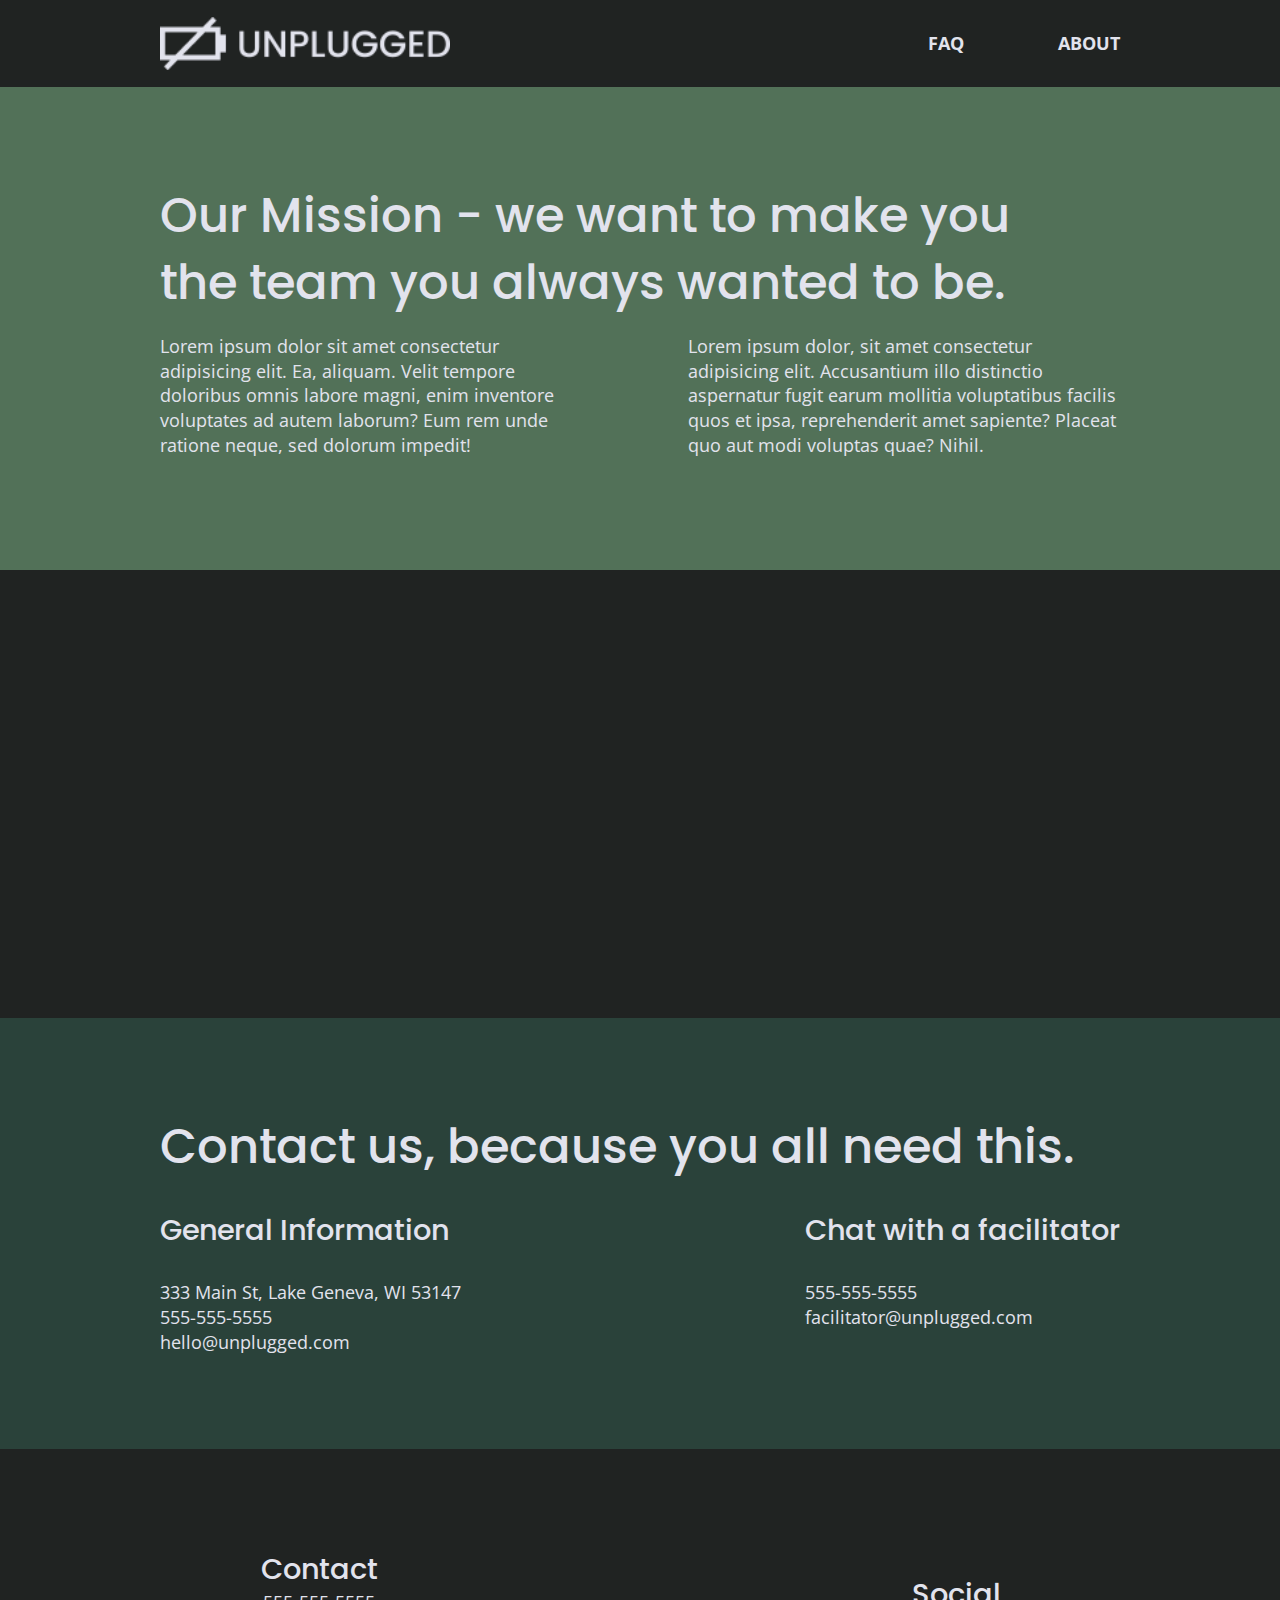
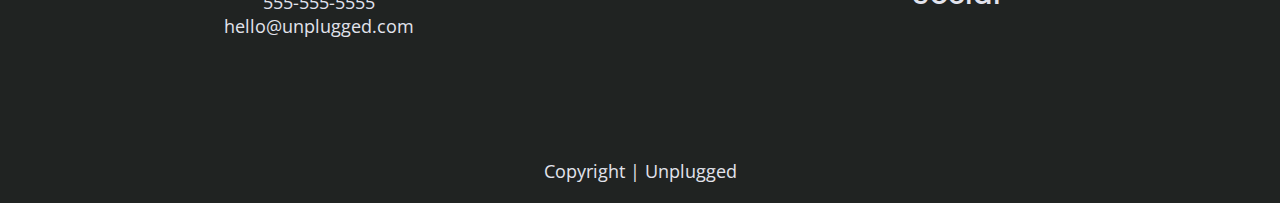
==== commit a0b77669: "Add last changes" ====
--- a/about/index.html
+++ b/about/index.html
@@ -2,7 +2,7 @@
 <html class="no-js" lang="">
   <head>
     <meta charset="utf-8" />
-    <title></title>
+    <title>ABOUT</title>
     <meta name="description" content="" />
     <meta name="viewport" content="width=device-width, initial-scale=1" />
 
--- a/css/main.css
+++ b/css/main.css
@@ -103,6 +103,7 @@
 
 ul a {
   font-size: 18px;
+  font-weight: 700;
   color: #e2e3ed;
   text-transform: uppercase;
   text-decoration: none;
@@ -525,13 +526,13 @@
     font-size: 1em;
   }
   .content-wrapper {
-    max-width: 83%;
+    max-width: 640px;
     margin: 85px 0;
   }
   /* HEADER */
   header {
     justify-content: space-around;
-    padding: 33px 0;
+    padding: 15px 0;
   }
   header .content-wrapper {
     width: 100%;
@@ -684,7 +685,7 @@
 @media (min-width: 1200px) {
   .content-wrapper {
     margin: 50px 0;
-    max-width: 80%;
+    max-width: 960px;
   }
   h1 {
     font-size: 3.75em;
@@ -699,6 +700,9 @@
   address {
     font-size: 1.1em;
   }
+  header figure {
+    width: 290px;
+  }
 
   .hero-area {
     height: 600px;
@@ -744,7 +748,7 @@
 
   .mission h2 {
     font-size: 3em;
-    width: 85%;
+    width: 95%;
     margin: 0;
   }
 
